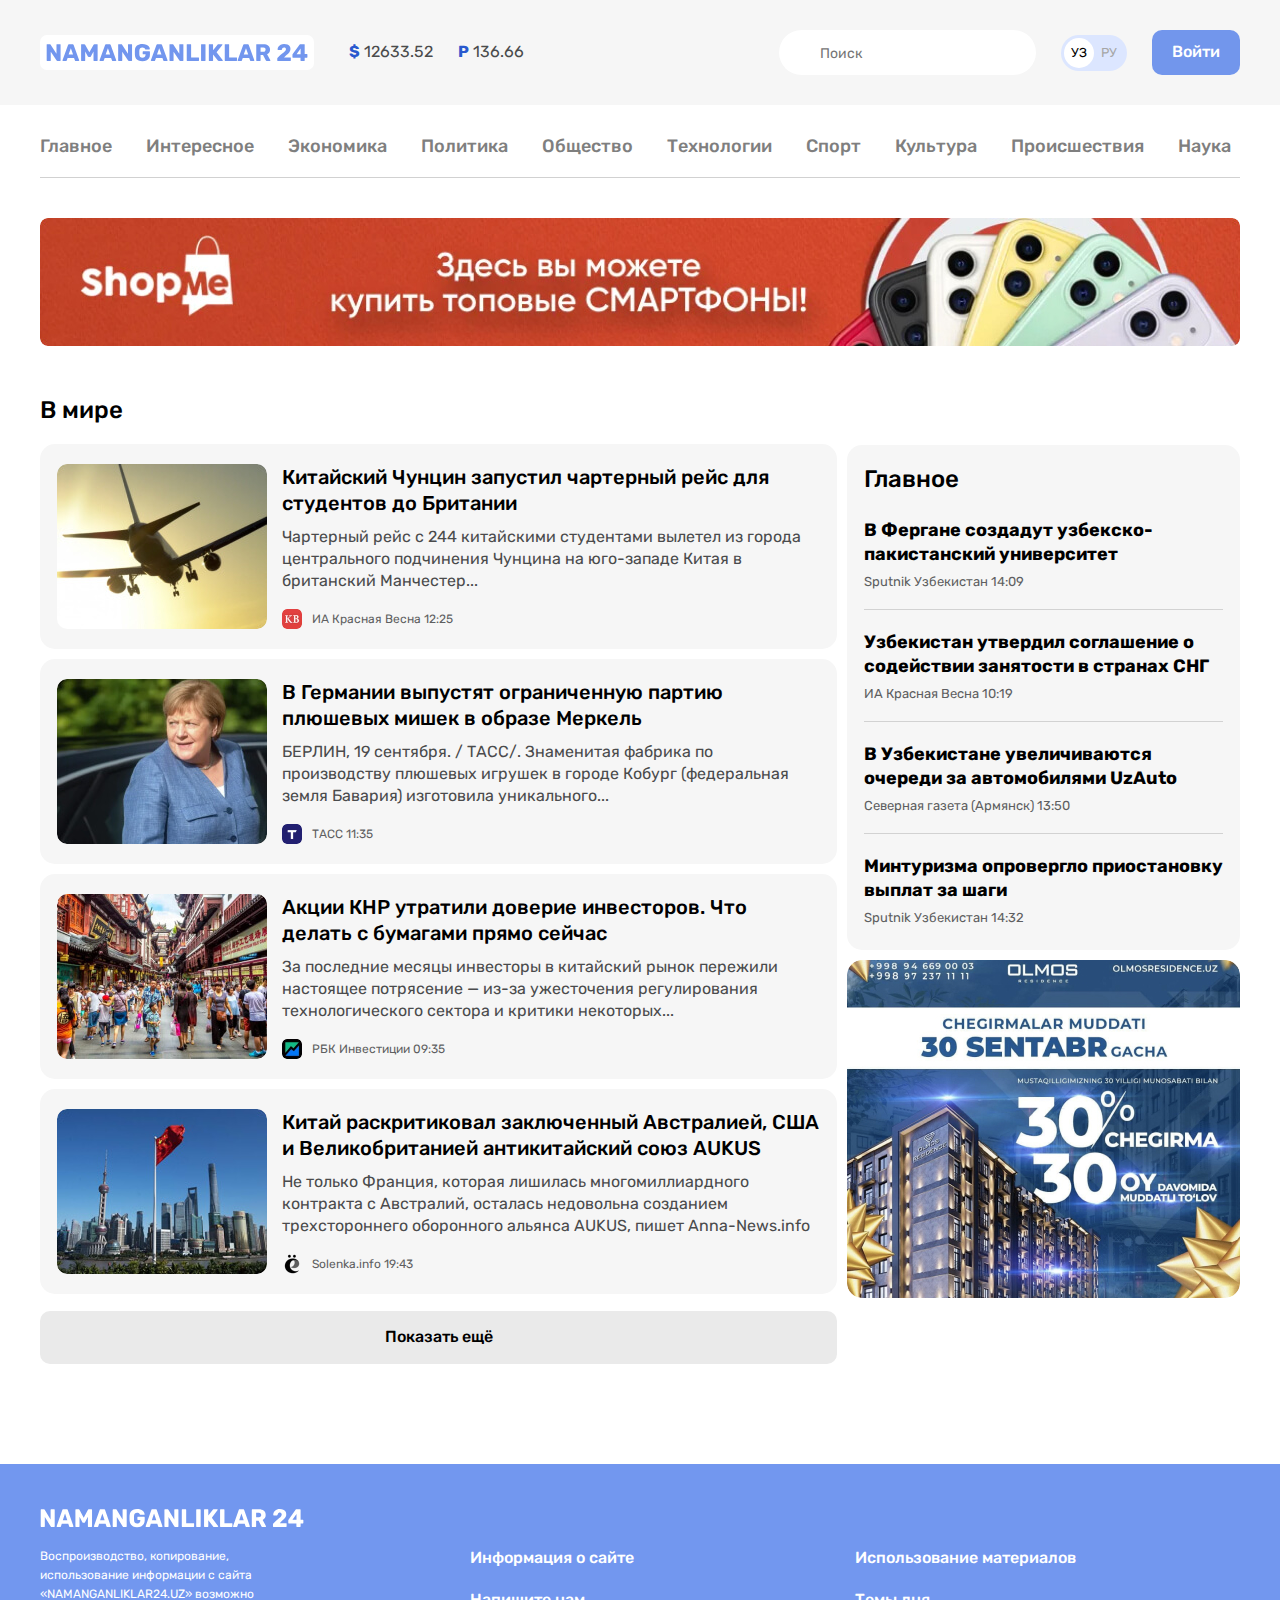
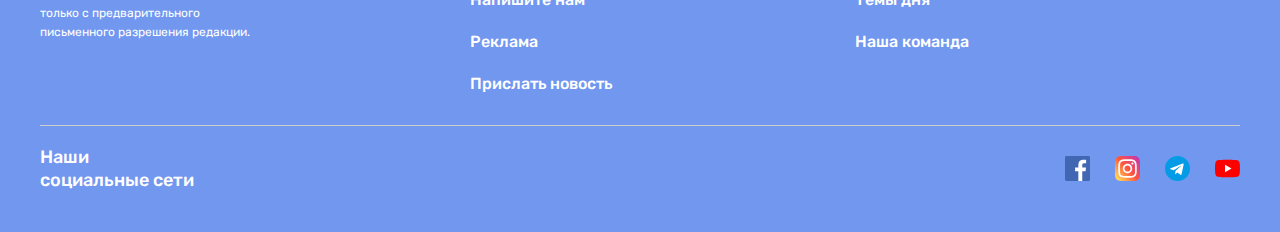
==== news.-list.html @ 0caf5769 "Added news list html file" ====
<!DOCTYPE html>
<html lang="ru">

<head>
    <meta charset="UTF-8">
    <meta name="viewport" content="width=device-width, initial-scale=1.0">
    <title>N24 - Yangiliklar</title>

    <!-- styles -->
    <link rel="stylesheet" href="css/normalize.css">
    <link rel="stylesheet" href="css/styles.css">

    <!-- favicon -->
    <link class="favicon" rel="icon" href="img/logo.png">
</head>

<body>
    <!-- SITE-HEADER -->

    <header class="site-header">
        <!-- site-header-top -->
        <div class="site-header-top">
            <div class="site-header-top-container container">
                <!-- logo -->
                <a class="site-header-logo" href="index.html">
                    <img class="site-header-logo-img" src="img/logo.svg" alt="N24 sayti logotipi">
                </a>

                <!-- currency-rates -->
                <ul class="currency-rates">
                    <li class="currency-rates-item">
                        <b class="currency-rate-type">$</b>
                        <span class="currency-rate-value">12633.52</span>
                    </li>
                    <li class="currency-rates-item">
                        <b class="currency-rate-type">P</b>
                        <span class="currency-rate-value">136.66</span>
                    </li>
                </ul>

                <!-- global-search-form -->

                <form class="global-search-form" action="https://echo.htmlacademy.ru" method="get">
                    <input class="global-search-form-input" aria-label="Поиск" type="search" name="search"
                        placeholder="Поиск" required>
                </form>

                <!-- lang-toggle -->
                <div class="lang-toggle">
                    <a class="lang-toggle-link lang-toggle-link-active" href="index.html">УЗ</a>
                    <a class="lang-toggle-link" href="index.html">РУ</a>
                </div>

                <!-- site-header-auth -->
                <a class="button button-primary" href="#">Войти</a>

            </div>

        </div>

        <div class="container">
            <!-- SITENAV -->
            <nav class="sitenav">
                <ul class="sitenav-list">
                    <li class="sitenav-item"><a class="sitenav-link" href="index.html">Главное</a></li>
                    <li class="sitenav-item"><a class="sitenav-link" href="news.-list.html">Интересное</a></li>
                    <li class="sitenav-item"><a class="sitenav-link" href="news.-list.html">Экономика</a></li>
                    <li class="sitenav-item"><a class="sitenav-link" href="news.-list.html">Политика</a></li>
                    <li class="sitenav-item"><a class="sitenav-link" href="news.-list.html">Общество</a></li>
                    <li class="sitenav-item"><a class="sitenav-link" href="news.-list.html">Технологии</a></li>
                    <li class="sitenav-item"><a class="sitenav-link" href="news.-list.html">Спорт</a></li>
                    <li class="sitenav-item"><a class="sitenav-link" href="news.-list.html">Культура</a></li>
                    <li class="sitenav-item"><a class="sitenav-link" href="news.-list.html">Происшествия</a></li>
                    <li class="sitenav-item"><a class="sitenav-link" href="news.-list.html">Наука</a></li>
                </ul>
            </nav>

            <!-- SITE-HEADER-BANNER -->
            <aside class="site-header-banner">
                <a class="site-header-banner-link" href="https://www.elmakon.uz" target="_blank">
                    <img class="site-header-banner-img" src="img/shopme-banner.jpg" width="1200" height="128"
                        srcset="img/shopme-banner.jpg 1x, img/shopme-banner@2x.jpg 2x" alt="Elmakon shopme banner">
                </a>
            </aside>

        </div>
    </header>

    <!-- MAIN CONTENT -->
    <main class="main-content">
        <div class="container">
            <div class="layout-2-1">
                <div class="layout-2-1-main">
                    <!-- GLOBAL NEWS -->
                    <section class="global-news">
                        <h2 class="global-news-heading">В мире</h2>
                        <!-- News list -->
                        <div class="news-list">
                            <!-- News-list-items -->
                            <div class="news-list-item article-card-horizontal">
                                <img class="article-card-horizontal-img" src="img/global_news/plane.jpg"
                                    srcset="img/global_news/plane.jpg 1x, img/global_news/plane@2x.jpg 2x" alt="Китайский Чунцин запустил
                                    чартерный рейс для студентов до Британии" width="210" height="165">
                                <div class="article-card-horizontal-content">
                                    <h3 class="article-card-horizontal-title">
                                        <a class="article-card-horizontal-link" href="#">Китайский Чунцин запустил
                                            чартерный рейс для студентов до Британии</a>
                                    </h3>
                                    <div class="article-card-horizontal-text">Чартерный рейс с 244 китайскими студентами
                                        вылетел
                                        из города центрального подчинения Чунцина на юго-западе Китая в британский
                                        Манчестер...
                                    </div>
                                    <footer class="article-card-horizontal-footer">
                                        <img class="article-card-horizontal-source-icon"
                                            src="img/global_news/footer/vesna.png"
                                            srcset="img/global_news/footer/vesna.png 1x, img/global_news/footer/vesna@2x.png 2x"
                                            alt="" width="20" height="20">
                                        <div class="article-card-horizontal-source-time">
                                            <span class="article-card-horizontan-source">ИА Красная Весна</span>
                                            <time datetime="2021-09-27T12:25:00">12:25</time>
                                        </div>
                                    </footer>
                                </div>
                            </div>
                            <div class="news-list-item article-card-horizontal">
                                <img class="article-card-horizontal-img" src="img/global_news/merkel.jpg"
                                    srcset="img/global_news/merkel.jpg 1x, img/global_news/merkel@2x.jpg 2x"
                                    alt="В Германии выпустят ограниченную партию плюшевых мишек в образе Меркель"
                                    width="210" height="165">
                                <div class="article-card-horizontal-content">
                                    <h3 class="article-card-horizontal-title">
                                        <a class="article-card-horizontal-link" href="#">В Германии выпустят
                                            ограниченную партию плюшевых мишек в образе Меркель</a>
                                    </h3>
                                    <div class="article-card-horizontal-text">БЕРЛИН, 19 сентября. / ТАСС/. Знаменитая
                                        фабрика
                                        по производству плюшевых игрушек в городе Кобург (федеральная земля Бавария)
                                        изготовила
                                        уникального...
                                    </div>
                                    <footer class="article-card-horizontal-footer">
                                        <img class="article-card-horizontal-source-icon"
                                            src="img/global_news/footer/tarantas.png"
                                            srcset="img/global_news/footer/tarantas.png 1x, img/global_news/footer/tarantas@2x.png 2x"
                                            alt="" width="20" height="20">
                                        <div class="article-card-horizontal-source-time">
                                            <span class="article-card-horizontan-source">ТАСС</span>
                                            <time datetime="2021-09-27T11:35:00">11:35</time>
                                        </div>
                                    </footer>
                                </div>
                            </div>
                            <div class="news-list-item article-card-horizontal">
                                <img class="article-card-horizontal-img" src="img/global_news/china_promo.jpg"
                                    srcset="img/global_news/china_promo.jpg 1x, img/global_news/china_promo@2x.jpg 2x"
                                    alt="Акции КНР утратили доверие
                                    инвесторов.
                                    Что делать с бумагами прямо сейчас" width="210" height="165">
                                <div class="article-card-horizontal-content">
                                    <h3 class="article-card-horizontal-title">
                                        <a class="article-card-horizontal-link" href="#">Акции КНР утратили доверие
                                            инвесторов.
                                            Что делать с бумагами прямо сейчас</a>
                                    </h3>
                                    <div class="article-card-horizontal-text">За последние месяцы инвесторы в китайский
                                        рынок
                                        пережили настоящее потрясение — из-за ужесточения регулирования технологического
                                        сектора
                                        и критики некоторых...
                                    </div>
                                    <footer class="article-card-horizontal-footer">
                                        <img class="article-card-horizontal-source-icon"
                                            src="img/global_news/footer/rbk.png"
                                            srcset="img/global_news/footer/rbk.png 1x, img/global_news/footer/rbk@2x.png 2x"
                                            alt="" width="20" height="20">
                                        <div class="article-card-horizontal-source-time">
                                            <span class="article-card-horizontan-source">РБК Инвестиции</span>
                                            <time datetime="2021-09-27T09:35:00">09:35</time>
                                        </div>
                                    </footer>
                                </div>
                            </div>
                            <div class="news-list-item article-card-horizontal">
                                <img class="article-card-horizontal-img" src="img/global_news/chinese-flag.jpg"
                                    srcset="img/global_news/chinese-flag.jpg 1x, img/global_news/chinese-flag@2x.jpg 2x"
                                    alt="Китай раскритиковал заключенный
                                Австралией, США и Великобританией антикитайский союз AUKUS" width="210" height="165">
                                <div class="article-card-horizontal-content">
                                    <h3 class="article-card-horizontal-title">
                                        <a class="article-card-horizontal-link" href="#">Китай раскритиковал заключенный
                                            Австралией, США и Великобританией антикитайский союз AUKUS</a>
                                    </h3>
                                    <div class="article-card-horizontal-text">Не только Франция, которая лишилась
                                        многомиллиардного контракта с Австралий, осталась недовольна созданием
                                        трехстороннего
                                        оборонного альянса AUKUS, пишет Anna-News.info
                                    </div>
                                    <footer class="article-card-horizontal-footer">
                                        <img class="article-card-horizontal-source-icon"
                                            src="img/global_news/footer/solenka.png"
                                            srcset="img/global_news/footer/solenka.png 1x, img/global_news/footer/solenka@2x.png 2x"
                                            alt="" width="20" height="20">
                                        <div class="article-card-horizontal-source-time">
                                            <span class="article-card-horizontan-source">Solenka.info</span>
                                            <time datetime="2021-09-27T19:43:00">19:43</time>
                                        </div>
                                    </footer>
                                </div>
                            </div>
                        </div>
                        <button class="news-list-more-button button button-block" type="button">Показать ещё</button>
                    </section>
                </div>

                <div class="layout-2-1-sidebar">
                    <!-- Sidebar-news-card -->
                    <section class="layout-2-1-sidebar-item sidebar-news-card">
                        <h2 class="sidebar-news-card-heading">Главное</h2>
                        <ul class="sidebar-news-card-list">
                            <li class="sidebar-news-card-item">
                                <h3 class="sidebar-news-card-title">
                                    <a href="#" class="sidebar-news-card-link">В Фергане создадут
                                        узбекско-пакистанский
                                        университет</a>
                                </h3>
                                <div class="sidebar-news-card-source-time">
                                    <span class="sidebar-news-card-source">Sputnik Узбекистан</span>
                                    <time datetime="2021-09-27T19:43:00">14:09</time>
                                </div>
                            </li>
                            <li class="sidebar-news-card-item">
                                <h3 class="sidebar-news-card-title">
                                    <a href="#" class="sidebar-news-card-link">Узбекистан утвердил соглашение о
                                        содействии
                                        занятости в странах СНГ</a>
                                </h3>
                                <div class="sidebar-news-card-source-time">
                                    <span class="sidebar-news-card-source">ИА Красная Весна</span>
                                    <time datetime="2021-09-27T19:43:00">10:19</time>
                                </div>
                            </li>
                            <li class="sidebar-news-card-item">
                                <h3 class="sidebar-news-card-title">
                                    <a href="#" class="sidebar-news-card-link">В Узбекистане увеличиваются очереди
                                        за
                                        автомобилями UzAuto</a>
                                </h3>
                                <div class="sidebar-news-card-source-time">
                                    <span class="sidebar-news-card-source">Северная газета (Армянск)</span>
                                    <time datetime="2021-09-27T19:43:00">13:50</time>
                                </div>
                            </li>
                            <li class="sidebar-news-card-item">
                                <h3 class="sidebar-news-card-title">
                                    <a href="#" class="sidebar-news-card-link">Минтуризма опровергло приостановку
                                        выплат за
                                        шаги</a>
                                </h3>
                                <div class="sidebar-news-card-source-time">
                                    <span class="sidebar-news-card-source">Sputnik Узбекистан</span>
                                    <time datetime="2021-09-27T19:43:00">14:32</time>
                                </div>
                            </li>
                        </ul>
                    </section>
                    <!-- Sidebar-ad -->
                    <aside class="layout-2-1-sidebar-item sidebar-ad">
                        <a href="https://www.nestone.uz" class="sidebar-ad-link" target="_blank">
                            <img class="sidebar-add-img" src="img/aside/olmos.jpg"
                                srcset="img/aside/olmos.jpg 1x, img/aside/olmos@2x.jpg 2x" alt="Olmos yangi uylar"
                                width="393" height="338">
                        </a>
                    </aside>
                </div>
            </div>

        </div>
    </main>

    <!-- SITE-FOOTER -->
    <footer class="site-footer">
        <div class="container">
            <div class="site-footer-logo-wrapper">
                <a href="index.html" class="site-footer-logo">
                    <img class="site-footer-logo-img" src="img/logo-white.svg" alt="N24 sayti logosi" width="264"
                        height="28">
                </a>
            </div>
            <div class="site-footer-about-links">
                <div class="site-footer-about">
                    Воспроизводство, копирование, использование информации с сайта «NAMANGANLIKLAR24.UZ» возможно только
                    с предварительного письменного разрешения редакции.
                </div>
                <div class="site-footer-links-wrapper">
                    <ul class="site-footer-links">
                        <li class="site-footer-links-item"><a href="#" class="site-footer-link">Информация о сайте</a>
                        </li>
                        <li class="site-footer-links-item"><a class="site-footer-link" href="#">Напишите нам</a></li>
                        <li class="site-footer-links-item"><a class="site-footer-link" href="#">Реклама</a></li>
                        <li class="site-footer-links-item"><a class="site-footer-link" href="#">Прислать новость</a>
                        </li>
                    </ul>

                    <ul class="site-footer-links">
                        <li class="site-footer-links-item"><a href="#" class="site-footer-link">Использование
                                материалов</a>
                        </li>
                        <li class="site-footer-links-item"><a class="site-footer-link" href="#">Темы дня</a></li>
                        <li class="site-footer-links-item"><a class="site-footer-link" href="#">Наша команда
                            </a></li>
                    </ul>
                </div>
            </div>
            <!-- divider -->
            <hr class="site-footer-divider">
            <div class="site-footer-socials">
                <h2 class="site-footer-heading">Наши социальные сети</h2>
                <ul class="site-footer-socials-list">
                    <li class="site-footer-socials-list-item"><a href="#" class="site-footer-socials-link"
                            target="_blank">
                            <img class="site-footer-socials-img" src="img/site-footer/icon-facebook.svg" width="25"
                                height="25" alt="Facebook sahifasi">
                        </a></li>
                    <li class="site-footer-socials-list-item"><a href="#" class="site-footer-socials-link"
                            target="_blank">
                            <img class="site-footer-socials-img" src="img/site-footer/icon-instagram.svg" width="25"
                                height="25" alt="Instagram sahifasi">
                        </a></li>
                    <li class="site-footer-socials-list-item"><a href="#" class="site-footer-socials-link"
                            target="_blank">
                            <img class="site-footer-socials-img" src="img/site-footer/icon-telegram.svg" width="25"
                                height="25" alt="Telegram sahifasi">
                        </a></li>
                    <li class="site-footer-socials-list-item"><a href="#" class="site-footer-socials-link"
                            target="_blank">
                            <img class="site-footer-socials-img" src="img/site-footer/icon-youtube.svg" width="25"
                                height="25" alt="Youtube sahifasi">
                        </a></li>
                </ul>
            </div>
        </div>
    </footer>
</body>

</html>
---- css/styles.css ----
/* FONTS */

@font-face {
    font-family: 'Rubik';
    src: url('../fonts/Rubik-Regular.woff2') format('woff2'),
        url('../fonts/Rubik-Regular.woff') format('woff'),
        url('../fonts/Rubik-Regular.ttf') format('truetype');
    font-weight: normal;
    font-style: normal;
    font-display: swap;
}

@font-face {
    font-family: 'Rubik';
    src: url('../fonts/Rubik-Bold.woff2') format('woff2'),
        url('../fonts/Rubik-Bold.woff') format('woff'),
        url('../fonts/Rubik-Bold.ttf') format('truetype');
    font-weight: bold;
    font-style: normal;
    font-display: swap;
}

@font-face {
    font-family: 'Rubik';
    src: url('../fonts/Rubik-Medium.woff2') format('woff2'),
        url('../fonts/Rubik-Medium.woff') format('woff'),
        url('../fonts/Rubik-Medium.ttf') format('truetype');
    font-weight: 500;
    font-style: normal;
    font-display: swap;
}



/* GLOBAL */

* {
    box-sizing: border-box;
}

html {
    height: 100%;
    scroll-behavior: smooth;
}

body {
    display: flex;
    flex-direction: column;
    height: 100%;
    padding: 0;
    margin: 0;
    background-color: #fff;
    font-family: Rubik, Arial, Helvetica, sans-serif;
    font-size: 16px;
    line-height: 22px;
    color: #4A4B4C;
}

img {
    max-width: 100%;
    height: auto;
}

/* BUTTON */

.button {
    display: inline-block;
    padding: 13px 20px;
    border-radius: 10px;
    border: none;
    font-size: 16px;
    font-weight: 500;
    text-decoration: none;
    text-align: center;
    cursor: pointer;
    line-height: 18.96px;
}

.button:hover {
    opacity: 0.8;
}

.button:active {
    opacity: 0.6;
}

.button-primary {
    color: #fff;
    background-color: #7296ec;
}

.button-orange {
    background-color: #f78b3b;
    color: #fff;
}

.button-block {
    width: 100%;
    display: block;
}

/* .favicon {
    border-radius: 50%;
} */

/* OUTLINE */

*:focus {
    outline: 2px dashed #2959ce;
    outline-offset: 3px;
}

/* CONTAINER */

.container {
    width: 100%;
    max-width: 1240px;
    padding-left: 20px;
    padding-right: 20px;
    margin-left: auto;
    margin-right: auto;
}


/* SITE-HEADER */

/* site-header-top  */
.site-header-top {
    background-color: #f6f6f6;
    padding: 30px 0;
    margin-bottom: 10px;

}

.site-header-top-container {
    display: flex;
    align-items: center;
}

/* site-header-logo */

.site-header-logo {
    background-color: #fff;
    display: flex;
    padding: 8px 6px;
    border-radius: 7px;
    margin-right: 35px;
}

.site-header-logo:hover {
    opacity: 0.8;
}

.site-header-logo:active {
    opacity: 0.6;
}

/* currency-rates */
.currency-rates {
    display: flex;
    align-items: center;
    list-style: none;
    margin: 0;
    padding: 0;
    margin-right: auto;
    line-height: 18.96px;
}

.currency-rates-item:not(:last-child) {
    margin-right: 25px;
}

.currency-rate-type {
    color: #2959ce;
}

/* global-search-form */

.global-search-form {
    margin-right: 25px;
}

.global-search-form-input {
    border-radius: 60px;
    outline: 0;
    border: none;
    font-size: 14px;
    line-height: normal;
    padding: 15px 20px 13px 41px;
}

/* lang-toggle */

.lang-toggle {
    display: flex;
    align-items: center;
    margin-right: 25px;
    padding: 3px;
    border-radius: 39px;
    background-color: #dce6ff;
}

.lang-toggle-link {
    width: 30px;
    height: 30px;
    border-radius: 50%;
    font-size: 13px;
    color: #a6a6a6;
    line-height: 30px;
    text-decoration: none;
    text-align: center;
}

.lang-toggle-link-active {
    background-color: #fff;
    color: #000;
}


/* SITENAV */

.sitenav {
    border-bottom: 1px solid #d1d1d1;
    padding: 16px 0;
    font-size: 18px;
    line-height: normal;
    font-weight: 500;
    margin-bottom: 40px;
}

.sitenav-list {
    list-style: none;
    padding: 0;
    margin: 0;
    display: flex;
    flex-wrap: wrap;
    align-items: center;
}

.sitenav-item {
    margin-top: 4px;
    margin-bottom: 4px;
}

.sitenav-item:not(:last-child) {
    margin-right: 34px;
}

.sitenav-link {
    text-decoration: none;
    display: inline-block;
    color: #7f7f7f;
}

.sitenav-link:hover {
    opacity: 0.8;
}

.sitenav-link:active {
    opacity: 0.6;
}


/* site-header-banner */

.site-header-banner {}

.site-header-banner-link {
    display: flex;
}

.site-header-banner-img {
    border-radius: 8px;
}


/* MAIN CONTENT */

.main-content {
    flex-grow: 1;
    padding-top: 50px;
    padding-bottom: 100px;
}


/* NEWS GRID */


.news-grid {
    display: flex;
    flex-wrap: wrap;
    margin-left: -10px;
    margin-bottom: -10px;
}

.news-grid-item {
    width: 393px;
    margin-left: 10px;
    margin-bottom: 10px;
}

.article-card {
    display: flex;
    flex-direction: column;
    background-color: #f6f6f6;
    border-radius: 15px;
    padding: 20px 17px 15px;
}

.article-card-title {
    margin-top: 0;
    margin-bottom: 10px;
    font-size: 20px;
    line-height: 26px;
    font-weight: 500;
}

.article-card-link {
    display: inline-block;
    color: #000;
    text-decoration: none;
}

.article-card-link:hover {
    color: #7296ec;
}


.article-card-link:active {
    opacity: 0.8;
}

.article-card-text {
    margin-top: 0;
    margin-bottom: 15px;
}

.article-card-img {
    display: block;
    width: 360px;
    height: 165px;
    object-fit: cover;
    border-radius: 10px;
    margin-top: auto;
    margin-bottom: 15px;
}

.article-card-footer {
    display: flex;
    align-items: center;
}

.article-card-source-icon {
    width: 20px;
    height: 20px;
    border-radius: 5px;
    margin-right: 10px;
}

.article-card-source-time {
    color: #5e5f61;
    font-size: 12px;
    line-height: normal;
}


/* NOTIFICATION CTA */

.notification-cta {
    margin: 60px 75px;
    padding: 25px 70px 25px 25px;
    background-color: pink;
    border-radius: 10px;
    display: flex;
    align-items: center;
    justify-content: space-between;
}

.notification-cta-text {
    font-size: 20px;
    line-height: 26px;
    font-weight: 500;
    color: #000;
}


/* LAYOUT */

.layout-2-1 {
    display: flex;
    align-items: flex-start;
}

.layout-2-1-main {
    width: 797px;
    margin-right: 10px;
}

.layout-2-1-sidebar {
    width: 393px;
    margin-top: 49px;
}

.layout-2-1-sidebar-item {
    margin-bottom: 10px;
}

/* GLOBAL NEWS */

.global-news-heading {
    font-size: 24px;
    line-height: normal;
    color: #000;
    font-weight: 500;
    margin-top: 0;
    margin-bottom: 20px;
}

.news-list {
    display: flex;
    flex-direction: column;
    margin-bottom: 17px;
}

.news-list-item:not(:last-child) {
    margin-bottom: 10px;
}

/* Article Card Horizontal */

.article-card-horizontal {
    border-radius: 15px;
    background-color: #f6f6f6;
    display: flex;
    align-items: flex-start;
    padding: 20px 17px;
}

.article-card-horizontal-img {
    display: inline-block;
    border-radius: 10px;
    width: 210px;
    height: 165px;
    margin-right: 15px;
    object-fit: cover;
}

.article-card-horizontal-content {
    flex-grow: 1;
}

.article-card-horizontal-title {
    margin-top: 0;
    margin-bottom: 10px;
    font-size: 20px;
    line-height: 26px;
    font-weight: 500;
}

.article-card-horizontal-link {
    display: inline-block;
    color: #000;
    text-decoration: none;
}

.article-card-horizontal-link:hover {
    color: #7296ec;
}


.article-card-horizontal-link:active {
    opacity: 0.8;
}

.article-card-horizontal-text {
    margin-top: 0;
    font-size: 16px;
    line-height: 22px;
    margin-bottom: 17px;
}

.article-card-horizontal-footer {
    display: flex;
    align-items: center;
}

.article-card-horizontal-source-icon {
    border-radius: 5px;
    width: 20px;
    height: 20px;
    object-fit: cover;
    margin-right: 10px;
}

.article-card-horizontal-source-time {
    font-size: 12px;
    line-height: normal;
    color: #5e5f61;
}


.news-list-more-button {
    padding: 17px;
    background-color: #eaeaea;
}


/* Sidebar news Card */
.sidebar-news-card {
    background-color: #f6f6f6;
    color: #000;
    padding: 20px 17px 25px;
    border-radius: 15px;
}

.sidebar-news-card-heading {
    font-size: 24px;
    line-height: normal;
    font-weight: 500;
    margin-top: 0;
    margin-bottom: 25px;
}

.sidebar-news-card-list {
    list-style: none;
    padding: 0;
    margin: 0;
}

.sidebar-news-card-item {
    padding: 20px 0;
}

.sidebar-news-card-item:first-child {
    padding-top: 0;
}

.sidebar-news-card-item:last-child {
    padding-bottom: 0;
}

.sidebar-news-card-item:not(:last-child) {
    border-bottom: 1px solid #d2d2d2;
}

.sidebar-news-card-title {
    font-size: 18px;
    line-height: 24px;
    margin-top: 0;
    margin-bottom: 8px;
}

.sidebar-news-card-link {
    display: inline-block;
    color: #000;
    text-decoration: none;
}


.sidebar-news-card-link:hover {
    color: #7296ec;
}


.sidebar-news-card-link:active {
    opacity: 0.8;
}

.sidebar-news-card-source-time {
    font-size: 13px;
    line-height: normal;
    color: #5e5f61;
    margin-top: 0;
    /* margin-bottom: 8px; */
}

/* SIDEBAR-ADD */
.sidebar-add-link {
    display: flex;
}

.sidebar-add-img {
    width: 393px;
    height: 338px;
    object-fit: cover;
    border-radius: 15px;
}



/* SITE FOOTER */

.site-footer {
    padding: 40px 0;
    background-color: #7297EF;
    color: white;

}

.container {}

.site-footer-logo-wrapper {
    display: flex;
    margin-bottom: 15px;
}

.site-footer-logo {
    display: flex;
}

.site-footer-logo:hover {
    opacity: 0.8;
}

.site-footer-logo:active {
    opacity: 0.6;
}

.site-footer-logo-img {
    width: 264px;
    height: 28px;
    object-fit: contain;
}

.site-footer *:focus {
    outline: 2px dashed #fff;

}

.site-footer-about-links {
    display: flex;
}

.site-footer-about {
    width: 230px;
    margin-right: 200px;
    font-size: 12px;
    line-height: 19px;
}

.site-footer-links-wrapper {
    display: flex;
    flex-grow: 1;
}

.site-footer-links {
    width: 50%;
    list-style: none;
    margin: 0;
    padding: 0;
    padding-right: 24px;
    font-weight: 500;
}

.site-footer-links-item:not(:last-child) {
    margin-bottom: 20px;
}

.site-footer-link {
    display: inline-block;
    color: #fff;
    text-decoration: none;
}

.site-footer-link:hover {
    text-decoration: underline;
}

.site-footer-divider {
    border: 0;
    height: 1px;
    background-color: #cecece;
    margin-top: 30px;
    margin-bottom: 20px;
}

.site-footer-socials {
    display: flex;
    align-items: center;
    justify-content: space-between;
}

.site-footer-heading {
    width: 160px;
    margin: 0;
    font-size: 18px;
    line-height: 23px;
    font-weight: 500;
}

.site-footer-socials-list {
    display: flex;
    list-style: none;
    margin: 0;
    padding: 0;
}

.site-footer-socials-list-item:not(:last-child) {
    margin-right: 25px;
}

.site-footer-socials-link {
    display: flex;
}

.site-footer-socials-link:hover {
    opacity: 0.8;
}

.site-footer-socials-link:active {
    opacity: 0.6;
}

.site-footer-socials-img {
    flex-shrink: 0;
    object-fit: contain;
    width: 25px;
    height: 25px;
}
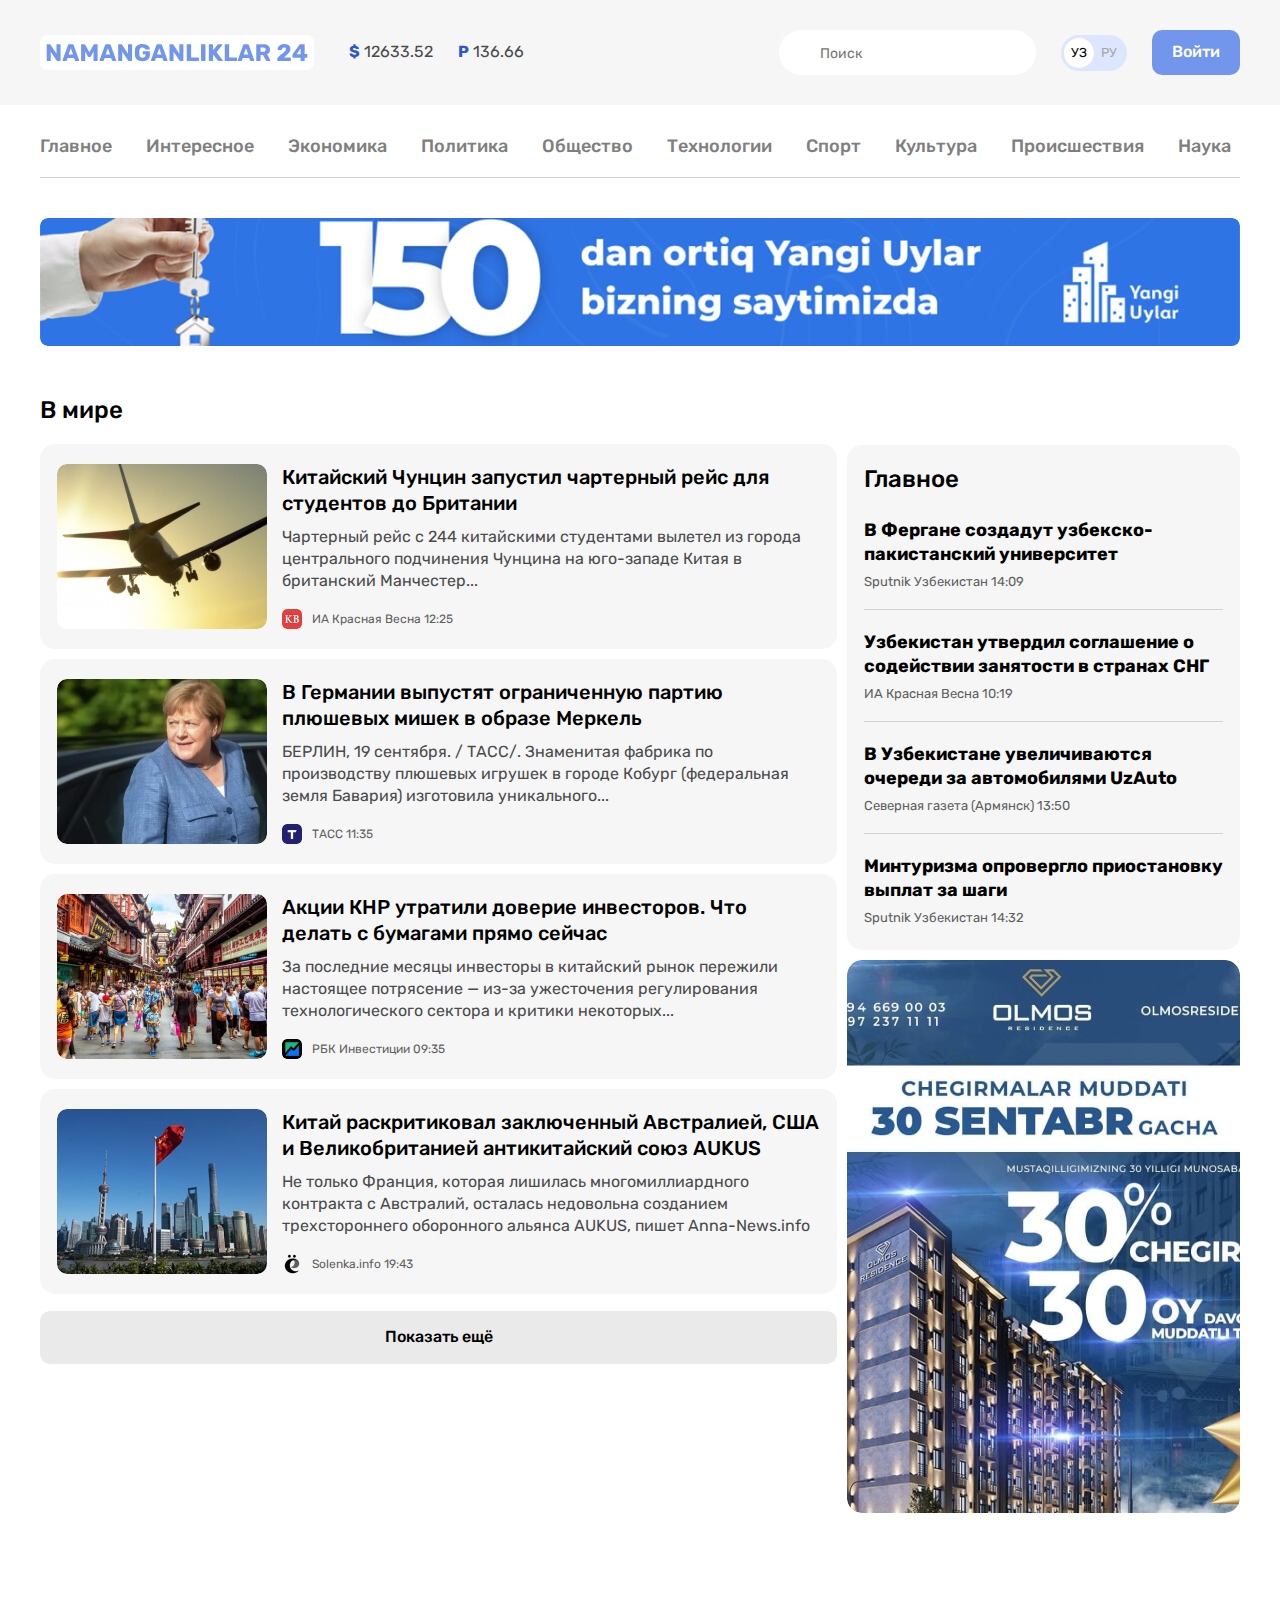
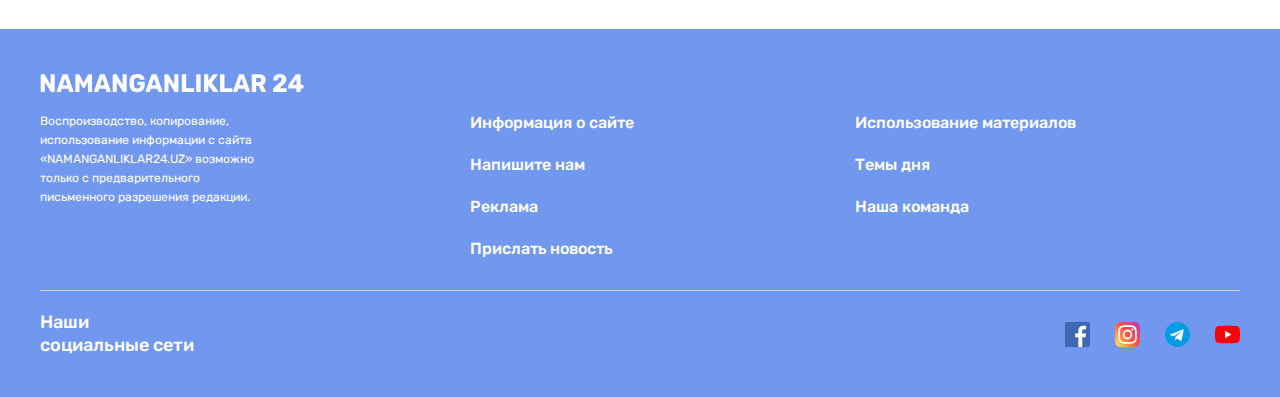
==== commit 5de10bbf: "News-list.html files added" ====
--- a/news.-list.html
+++ b/news.-list.html
@@ -77,9 +77,9 @@
 
             <!-- SITE-HEADER-BANNER -->
             <aside class="site-header-banner">
-                <a class="site-header-banner-link" href="https://www.elmakon.uz" target="_blank">
-                    <img class="site-header-banner-img" src="img/shopme-banner.jpg" width="1200" height="128"
-                        srcset="img/shopme-banner.jpg 1x, img/shopme-banner@2x.jpg 2x" alt="Elmakon shopme banner">
+                <a class="site-header-banner-link" href="https://www.nestone.uz" target="_blank">
+                    <img class="site-header-banner-img" src="img/news-list/news-list-banner.jpg" width="1200" height="128"
+                        srcset="img/news-list/news-list-banner.jpg 1x, img/news-list/news-list-banner@2x.jpg 2x" alt="Yangi uylar banner">
                 </a>
             </aside>
 
@@ -267,9 +267,9 @@
                     <!-- Sidebar-ad -->
                     <aside class="layout-2-1-sidebar-item sidebar-ad">
                         <a href="https://www.nestone.uz" class="sidebar-ad-link" target="_blank">
-                            <img class="sidebar-add-img" src="img/aside/olmos.jpg"
-                                srcset="img/aside/olmos.jpg 1x, img/aside/olmos@2x.jpg 2x" alt="Olmos yangi uylar"
-                                width="393" height="338">
+                            <img class="sidebar-add-img sidebar-add-img-big" src="img/news-list/sidebar-img/olmos.jpg"
+                                srcset="img/news-list/sidebar-img/olmos.jpg 1x, img/news-list/sidebar-img/olmos@2x.jpg 2x" alt="Olmos yangi uylar"
+                                width="393" height="553">
                         </a>
                     </aside>
                 </div>
--- a/css/styles.css
+++ b/css/styles.css
@@ -716,4 +716,13 @@
     object-fit: contain;
     width: 25px;
     height: 25px;
+}
+
+
+
+/* NEWS LIST STYLES */
+
+.sidebar-add-img-big {
+    width: 393px;
+    height: 553px;
 }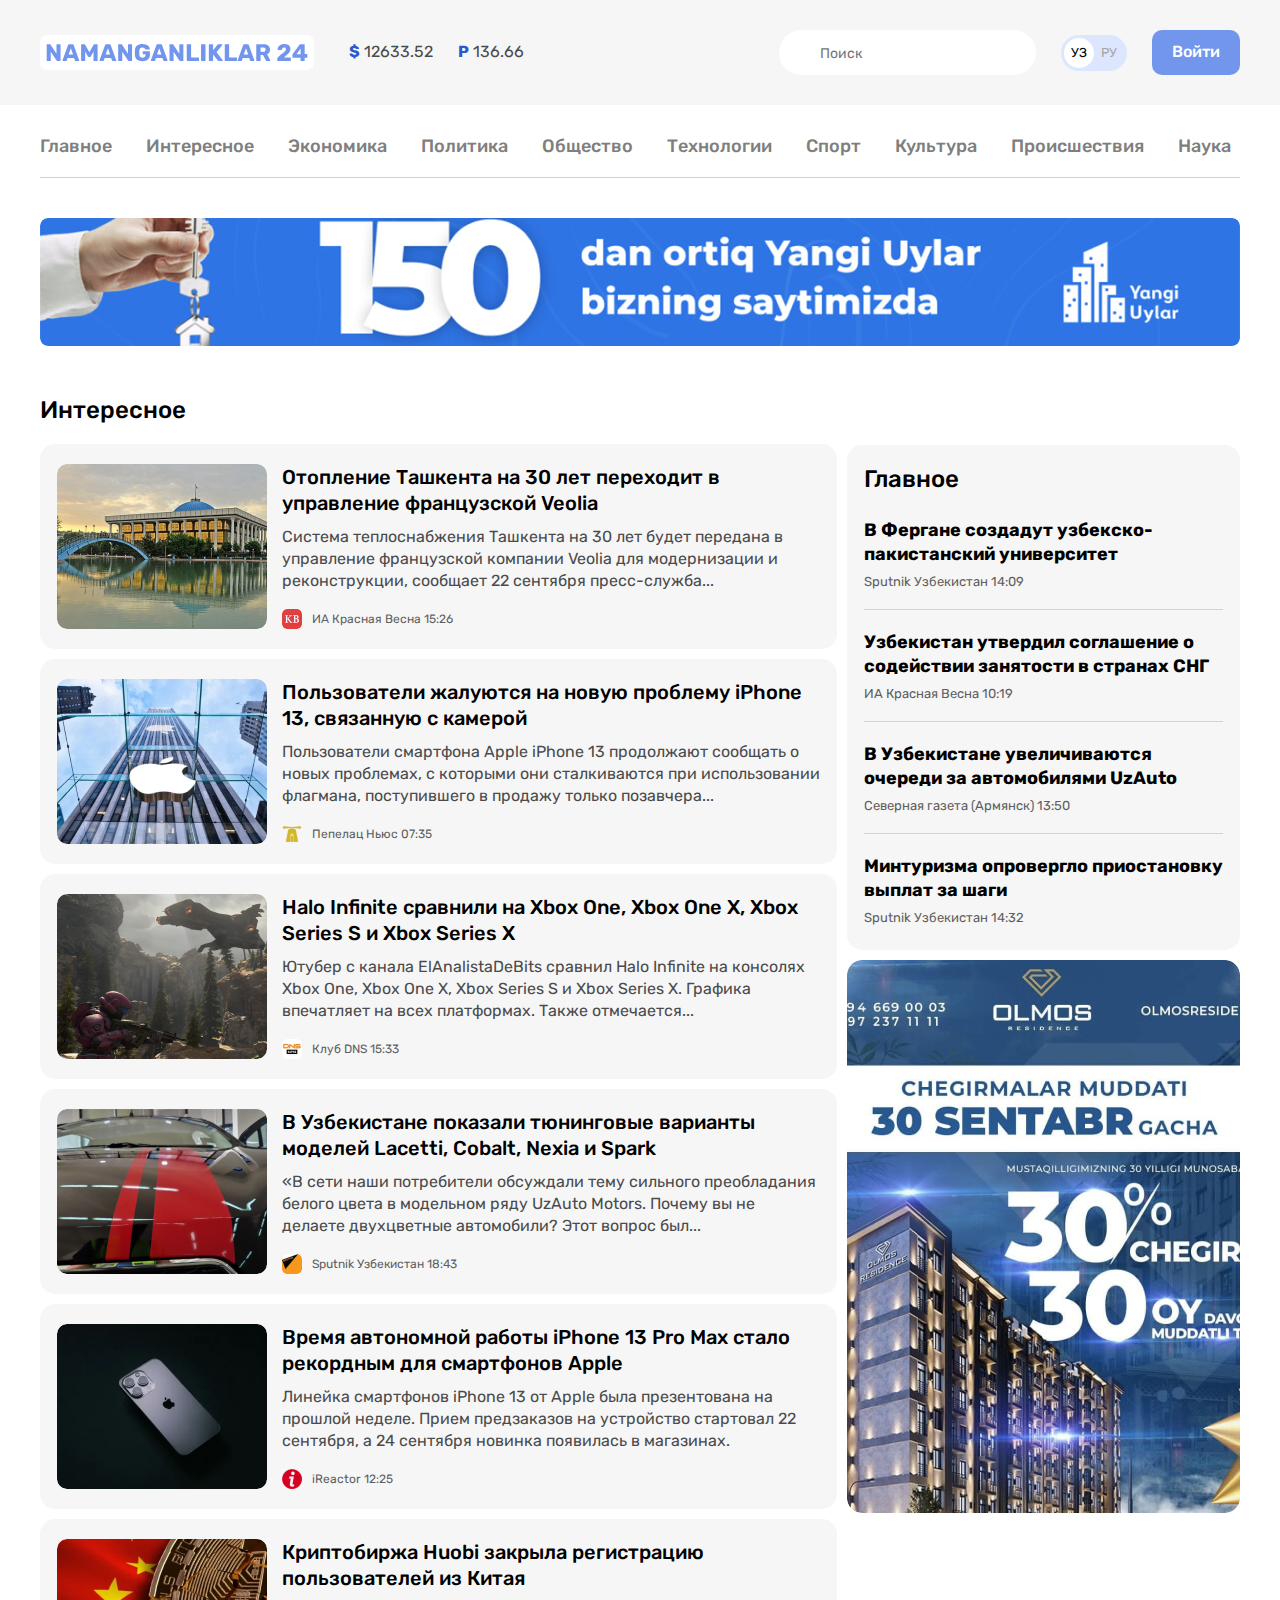
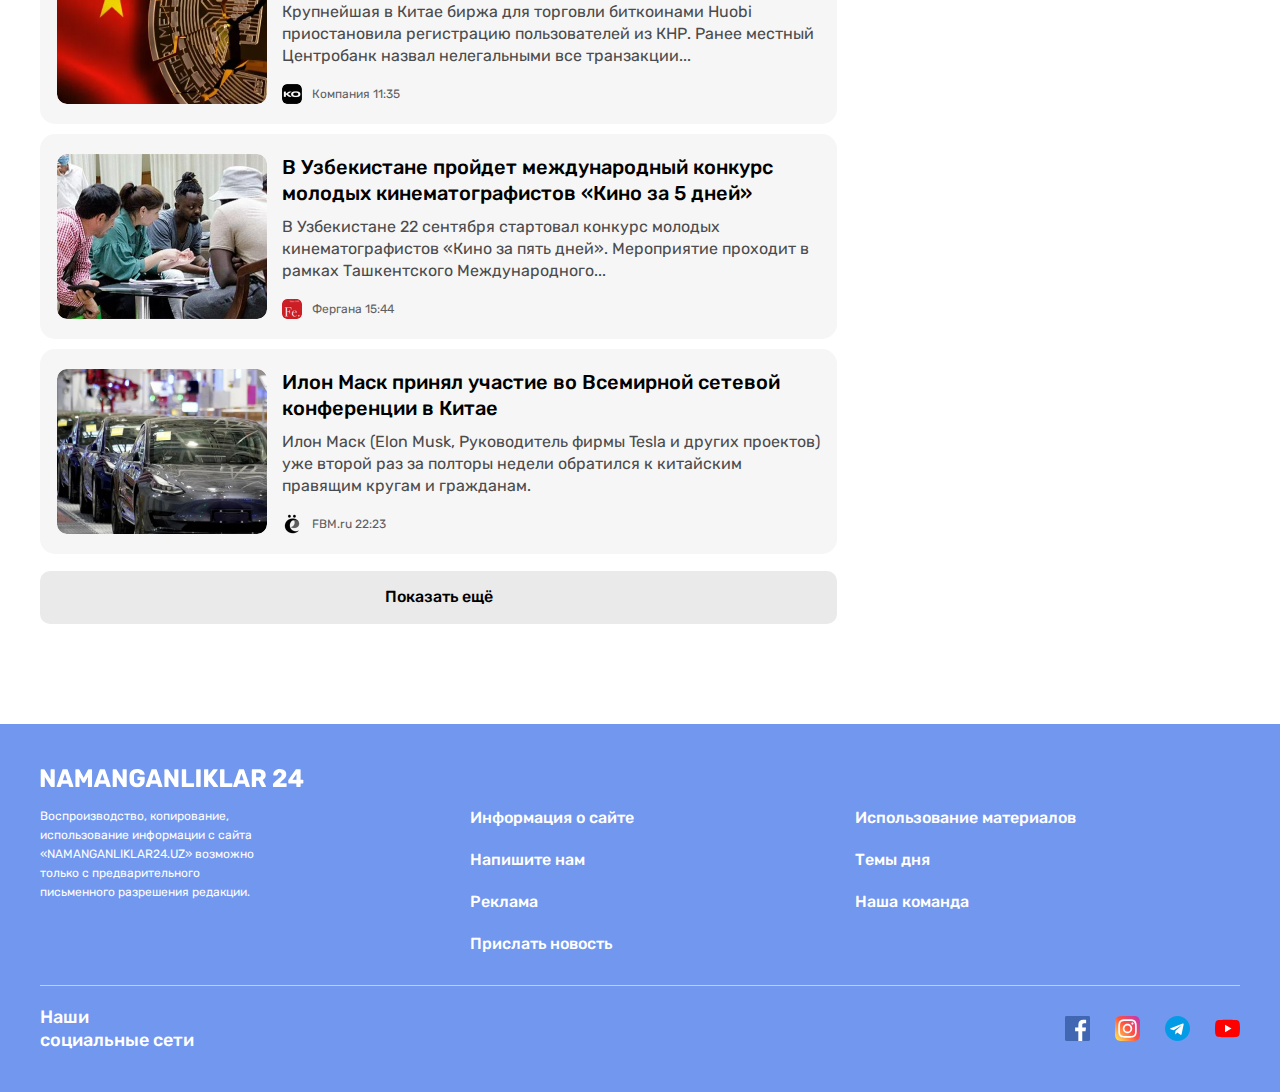
==== commit 28dc0fb4: "Finished news-list.html file" ====
--- a/news.-list.html
+++ b/news.-list.html
@@ -78,8 +78,10 @@
             <!-- SITE-HEADER-BANNER -->
             <aside class="site-header-banner">
                 <a class="site-header-banner-link" href="https://www.nestone.uz" target="_blank">
-                    <img class="site-header-banner-img" src="img/news-list/news-list-banner.jpg" width="1200" height="128"
-                        srcset="img/news-list/news-list-banner.jpg 1x, img/news-list/news-list-banner@2x.jpg 2x" alt="Yangi uylar banner">
+                    <img class="site-header-banner-img" src="img/news-list/news-list-banner.jpg" width="1200"
+                        height="128"
+                        srcset="img/news-list/news-list-banner.jpg 1x, img/news-list/news-list-banner@2x.jpg 2x"
+                        alt="Yangi uylar banner">
                 </a>
             </aside>
 
@@ -93,23 +95,24 @@
                 <div class="layout-2-1-main">
                     <!-- GLOBAL NEWS -->
                     <section class="global-news">
-                        <h2 class="global-news-heading">В мире</h2>
+                        <h2 class="global-news-heading">Интересное</h2>
                         <!-- News list -->
                         <div class="news-list">
+
                             <!-- News-list-items -->
                             <div class="news-list-item article-card-horizontal">
-                                <img class="article-card-horizontal-img" src="img/global_news/plane.jpg"
-                                    srcset="img/global_news/plane.jpg 1x, img/global_news/plane@2x.jpg 2x" alt="Китайский Чунцин запустил
-                                    чартерный рейс для студентов до Британии" width="210" height="165">
-                                <div class="article-card-horizontal-content">
-                                    <h3 class="article-card-horizontal-title">
-                                        <a class="article-card-horizontal-link" href="#">Китайский Чунцин запустил
-                                            чартерный рейс для студентов до Британии</a>
-                                    </h3>
-                                    <div class="article-card-horizontal-text">Чартерный рейс с 244 китайскими студентами
-                                        вылетел
-                                        из города центрального подчинения Чунцина на юго-западе Китая в британский
-                                        Манчестер...
+                                <img class="article-card-horizontal-img" src="img/news-list/list/oliy-majlis.jpg"
+                                    srcset="img/news-list/list/oliy-majlis.jpg 1x, img/news-list/list/oliy-majlis@2x.jpg 2x"
+                                    alt="Отопление Ташкента на 30 лет переходит в управление французской Veolia"
+                                    width="210" height="165">
+                                <div class="article-card-horizontal-content">
+                                    <h3 class="article-card-horizontal-title">
+                                        <a class="article-card-horizontal-link" href="#">Отопление Ташкента на 30 лет
+                                            переходит в управление французской Veolia</a>
+                                    </h3>
+                                    <div class="article-card-horizontal-text">Система теплоснабжения Ташкента на 30 лет
+                                        будет передана в управление французской компании Veolia для модернизации и
+                                        реконструкции, сообщает 22 сентября пресс-служба...
                                     </div>
                                     <footer class="article-card-horizontal-footer">
                                         <img class="article-card-horizontal-source-icon"
@@ -118,96 +121,187 @@
                                             alt="" width="20" height="20">
                                         <div class="article-card-horizontal-source-time">
                                             <span class="article-card-horizontan-source">ИА Красная Весна</span>
-                                            <time datetime="2021-09-27T12:25:00">12:25</time>
-                                        </div>
-                                    </footer>
-                                </div>
-                            </div>
-                            <div class="news-list-item article-card-horizontal">
-                                <img class="article-card-horizontal-img" src="img/global_news/merkel.jpg"
-                                    srcset="img/global_news/merkel.jpg 1x, img/global_news/merkel@2x.jpg 2x"
-                                    alt="В Германии выпустят ограниченную партию плюшевых мишек в образе Меркель"
-                                    width="210" height="165">
-                                <div class="article-card-horizontal-content">
-                                    <h3 class="article-card-horizontal-title">
-                                        <a class="article-card-horizontal-link" href="#">В Германии выпустят
-                                            ограниченную партию плюшевых мишек в образе Меркель</a>
-                                    </h3>
-                                    <div class="article-card-horizontal-text">БЕРЛИН, 19 сентября. / ТАСС/. Знаменитая
-                                        фабрика
-                                        по производству плюшевых игрушек в городе Кобург (федеральная земля Бавария)
-                                        изготовила
-                                        уникального...
-                                    </div>
-                                    <footer class="article-card-horizontal-footer">
-                                        <img class="article-card-horizontal-source-icon"
-                                            src="img/global_news/footer/tarantas.png"
-                                            srcset="img/global_news/footer/tarantas.png 1x, img/global_news/footer/tarantas@2x.png 2x"
-                                            alt="" width="20" height="20">
-                                        <div class="article-card-horizontal-source-time">
-                                            <span class="article-card-horizontan-source">ТАСС</span>
-                                            <time datetime="2021-09-27T11:35:00">11:35</time>
-                                        </div>
-                                    </footer>
-                                </div>
-                            </div>
-                            <div class="news-list-item article-card-horizontal">
-                                <img class="article-card-horizontal-img" src="img/global_news/china_promo.jpg"
-                                    srcset="img/global_news/china_promo.jpg 1x, img/global_news/china_promo@2x.jpg 2x"
-                                    alt="Акции КНР утратили доверие
-                                    инвесторов.
-                                    Что делать с бумагами прямо сейчас" width="210" height="165">
-                                <div class="article-card-horizontal-content">
-                                    <h3 class="article-card-horizontal-title">
-                                        <a class="article-card-horizontal-link" href="#">Акции КНР утратили доверие
-                                            инвесторов.
-                                            Что делать с бумагами прямо сейчас</a>
-                                    </h3>
-                                    <div class="article-card-horizontal-text">За последние месяцы инвесторы в китайский
-                                        рынок
-                                        пережили настоящее потрясение — из-за ужесточения регулирования технологического
-                                        сектора
-                                        и критики некоторых...
-                                    </div>
-                                    <footer class="article-card-horizontal-footer">
-                                        <img class="article-card-horizontal-source-icon"
-                                            src="img/global_news/footer/rbk.png"
-                                            srcset="img/global_news/footer/rbk.png 1x, img/global_news/footer/rbk@2x.png 2x"
-                                            alt="" width="20" height="20">
-                                        <div class="article-card-horizontal-source-time">
-                                            <span class="article-card-horizontan-source">РБК Инвестиции</span>
-                                            <time datetime="2021-09-27T09:35:00">09:35</time>
-                                        </div>
-                                    </footer>
-                                </div>
-                            </div>
-                            <div class="news-list-item article-card-horizontal">
-                                <img class="article-card-horizontal-img" src="img/global_news/chinese-flag.jpg"
-                                    srcset="img/global_news/chinese-flag.jpg 1x, img/global_news/chinese-flag@2x.jpg 2x"
-                                    alt="Китай раскритиковал заключенный
-                                Австралией, США и Великобританией антикитайский союз AUKUS" width="210" height="165">
-                                <div class="article-card-horizontal-content">
-                                    <h3 class="article-card-horizontal-title">
-                                        <a class="article-card-horizontal-link" href="#">Китай раскритиковал заключенный
-                                            Австралией, США и Великобританией антикитайский союз AUKUS</a>
-                                    </h3>
-                                    <div class="article-card-horizontal-text">Не только Франция, которая лишилась
-                                        многомиллиардного контракта с Австралий, осталась недовольна созданием
-                                        трехстороннего
-                                        оборонного альянса AUKUS, пишет Anna-News.info
-                                    </div>
-                                    <footer class="article-card-horizontal-footer">
-                                        <img class="article-card-horizontal-source-icon"
-                                            src="img/global_news/footer/solenka.png"
-                                            srcset="img/global_news/footer/solenka.png 1x, img/global_news/footer/solenka@2x.png 2x"
-                                            alt="" width="20" height="20">
-                                        <div class="article-card-horizontal-source-time">
-                                            <span class="article-card-horizontan-source">Solenka.info</span>
-                                            <time datetime="2021-09-27T19:43:00">19:43</time>
-                                        </div>
-                                    </footer>
-                                </div>
-                            </div>
+                                            <time datetime="2024-06-25T15:26:00">15:26</time>
+                                        </div>
+                                    </footer>
+                                </div>
+                            </div>
+
+                            <div class="news-list-item article-card-horizontal">
+                                <img class="article-card-horizontal-img" src="img/news-list/list/apple-office.jpg"
+                                    srcset="img/news-list/list/apple-office.jpg 1x, img/news-list/list/apple-office@2x.jpg 2x"
+                                    alt="Пользователи жалуются на новую проблему iPhone 13, связанную с камерой"
+                                    width="210" height="165">
+                                <div class="article-card-horizontal-content">
+                                    <h3 class="article-card-horizontal-title">
+                                        <a class="article-card-horizontal-link" href="#">Пользователи жалуются на новую
+                                            проблему iPhone 13, связанную с камерой</a>
+                                    </h3>
+                                    <div class="article-card-horizontal-text">Пользователи смартфона Apple iPhone 13
+                                        продолжают сообщать о новых проблемах, с которыми они сталкиваются при
+                                        использовании флагмана, поступившего в продажу только позавчера...
+                                    </div>
+                                    <footer class="article-card-horizontal-footer">
+                                        <img class="article-card-horizontal-source-icon"
+                                            src="img/global_news/footer/pepelats.png" alt="" width="20" height="20">
+                                        <div class="article-card-horizontal-source-time">
+                                            <span class="article-card-horizontan-source">Пепелац Ньюс</span>
+                                            <time datetime="2024-06-25T07:35:00">07:35</time>
+                                        </div>
+                                    </footer>
+                                </div>
+                            </div>
+
+                            <div class="news-list-item article-card-horizontal">
+                                <img class="article-card-horizontal-img" src="img/news-list/list/halo-infinite.jpg"
+                                    srcset="img/news-list/list/halo-infinite.jpg 1x, img/news-list/list/halo-infinite@2x.jpg 2x"
+                                    alt="Halo Infinite сравнили на Xbox One, Xbox One X, Xbox Series S и Xbox Series X"
+                                    width="210" height="165">
+                                <div class="article-card-horizontal-content">
+                                    <h3 class="article-card-horizontal-title">
+                                        <a class="article-card-horizontal-link" href="#">Halo Infinite сравнили на Xbox
+                                            One, Xbox One X, Xbox Series S и Xbox Series X</a>
+                                    </h3>
+                                    <div class="article-card-horizontal-text">Ютубер с канала ElAnalistaDeBits сравнил
+                                        Halo Infinite на консолях Xbox One, Xbox One X, Xbox Series S и Xbox Series X.
+                                        Графика впечатляет на всех платформах. Также отмечается...
+                                    </div>
+                                    <footer class="article-card-horizontal-footer">
+                                        <img class="article-card-horizontal-source-icon"
+                                            src="img/global_news/footer/dns.png" alt="" width="20" height="20">
+                                        <div class="article-card-horizontal-source-time">
+                                            <span class="article-card-horizontan-source">Клуб DNS</span>
+                                            <time datetime="2024-05-31T15:33:00">15:33</time>
+                                        </div>
+                                    </footer>
+                                </div>
+                            </div>
+
+                            <div class="news-list-item article-card-horizontal">
+                                <img class="article-card-horizontal-img" src="img/news-list/list/car-tuning.jpg"
+                                    srcset="img/news-list/list/car-tuning.jpg 1x, img/news-list/list/car-tuning@2x.jpg 2x"
+                                    alt="В Узбекистане показали тюнинговые варианты моделей Lacetti, Cobalt, Nexia и Spark"
+                                    width="210" height="165">
+                                <div class="article-card-horizontal-content">
+                                    <h3 class="article-card-horizontal-title">
+                                        <a class="article-card-horizontal-link" href="#">В Узбекистане показали
+                                            тюнинговые варианты моделей Lacetti, Cobalt, Nexia и Spark</a>
+                                    </h3>
+                                    <div class="article-card-horizontal-text">«В сети наши потребители обсуждали тему
+                                        сильного преобладания белого цвета в модельном ряду UzAuto Motors. Почему вы не
+                                        делаете двухцветные автомобили? Этот вопрос был...
+                                    </div>
+                                    <footer class="article-card-horizontal-footer">
+                                        <img class="article-card-horizontal-source-icon"
+                                            src="img/global_news/footer/sputnik_uz.png" alt="" width="20" height="20">
+                                        <div class="article-card-horizontal-source-time">
+                                            <span class="article-card-horizontan-source">Sputnik Узбекистан</span>
+                                            <time datetime="2024-06-23T18:43:00">18:43</time>
+                                        </div>
+                                    </footer>
+                                </div>
+                            </div>
+
+                            <div class="news-list-item article-card-horizontal">
+                                <img class="article-card-horizontal-img" src="img/news-list/list/iphone13.jpg"
+                                    srcset="img/news-list/list/iphone13.jpg 1x, img/news-list/list/iphone13.jpg@2x.jpg 2x"
+                                    alt="Время автономной работы iPhone 13 Pro Max стало рекордным для смартфонов Apple"
+                                    width="210" height="165">
+                                <div class="article-card-horizontal-content">
+                                    <h3 class="article-card-horizontal-title">
+                                        <a class="article-card-horizontal-link" href="#">Время автономной работы iPhone
+                                            13 Pro Max стало рекордным для смартфонов Apple</a>
+                                    </h3>
+                                    <div class="article-card-horizontal-text">Линейка смартфонов iPhone 13 от Apple была
+                                        презентована на прошлой неделе. Прием предзаказов на устройство стартовал 22
+                                        сентября, а 24 сентября новинка появилась в магазинах.
+                                    </div>
+                                    <footer class="article-card-horizontal-footer">
+                                        <img class="article-card-horizontal-source-icon"
+                                            src="img/global_news/footer/ireactor.png" alt="" width="20" height="20">
+                                        <div class="article-card-horizontal-source-time">
+                                            <span class="article-card-horizontan-source">iReactor</span>
+                                            <time datetime="2024-06-24T12:25:00">12:25</time>
+                                        </div>
+                                    </footer>
+                                </div>
+                            </div>
+
+                            <div class="news-list-item article-card-horizontal">
+                                <img class="article-card-horizontal-img" src="img/news-list/list/huobi-crypto.jpg"
+                                    srcset="img/news-list/list/huobi-crypto.jpg 1x, img/news-list/list/huobi-crypto.jpg@2x.jpg 2x"
+                                    alt="Криптобиржа Huobi закрыла регистрацию пользователей из Китая" width="210"
+                                    height="165">
+                                <div class="article-card-horizontal-content">
+                                    <h3 class="article-card-horizontal-title">
+                                        <a class="article-card-horizontal-link" href="#">Криптобиржа Huobi закрыла
+                                            регистрацию пользователей из Китая</a>
+                                    </h3>
+                                    <div class="article-card-horizontal-text">Крупнейшая в Китае биржа для торговли
+                                        биткоинами Huobi приостановила регистрацию пользователей из КНР. Ранее местный
+                                        Центробанк назвал нелегальными все транзакции...
+                                    </div>
+                                    <footer class="article-card-horizontal-footer">
+                                        <img class="article-card-horizontal-source-icon"
+                                            src="img/global_news/footer/ko.png" alt="" width="20" height="20">
+                                        <div class="article-card-horizontal-source-time">
+                                            <span class="article-card-horizontan-source">Компания</span>
+                                            <time datetime="2024-06-22T11:35:00">11:35</time>
+                                        </div>
+                                    </footer>
+                                </div>
+                            </div>
+
+                            <div class="news-list-item article-card-horizontal">
+                                <img class="article-card-horizontal-img" src="img/news-list/list/movie-in-five-days.jpg"
+                                    srcset="img/news-list/list/movie-in-five-days.jpg 1x, img/news-list/list/movie-in-five-days.jpg@2x.jpg 2x"
+                                    alt="В Узбекистане пройдет международный конкурс молодых кинематографистов «Кино за 5 дней»"
+                                    width="210" height="165">
+                                <div class="article-card-horizontal-content">
+                                    <h3 class="article-card-horizontal-title">
+                                        <a class="article-card-horizontal-link" href="#">В Узбекистане пройдет
+                                            международный конкурс молодых кинематографистов «Кино за 5 дней»</a>
+                                    </h3>
+                                    <div class="article-card-horizontal-text">В Узбекистане 22 сентября стартовал
+                                        конкурс молодых кинематографистов «Кино за пять дней». Мероприятие проходит в
+                                        рамках Ташкентского Международного...
+                                    </div>
+                                    <footer class="article-card-horizontal-footer">
+                                        <img class="article-card-horizontal-source-icon"
+                                            src="img/global_news/footer/fergana.png" alt="" width="20" height="20">
+                                        <div class="article-card-horizontal-source-time">
+                                            <span class="article-card-horizontan-source">Фергана</span>
+                                            <time datetime="2024-06-21T15:44:00">15:44</time>
+                                        </div>
+                                    </footer>
+                                </div>
+                            </div>
+
+                            <div class="news-list-item article-card-horizontal">
+                                <img class="article-card-horizontal-img" src="img/news-list/list/tesla-cars.jpg"
+                                    srcset="img/news-list/list/tesla-cars.jpg 1x, img/news-list/list/tesla-cars.jpg@2x.jpg 2x"
+                                    alt="Илон Маск принял участие во Всемирной сетевой конференции в Китае" width="210"
+                                    height="165">
+                                <div class="article-card-horizontal-content">
+                                    <h3 class="article-card-horizontal-title">
+                                        <a class="article-card-horizontal-link" href="#">Илон Маск принял участие во
+                                            Всемирной сетевой конференции в Китае</a>
+                                    </h3>
+                                    <div class="article-card-horizontal-text">Илон Маск (Elon Musk, Руководитель фирмы
+                                        Tesla и других проектов) уже второй раз за полторы недели обратился к китайским
+                                        правящим кругам и гражданам.
+                                    </div>
+                                    <footer class="article-card-horizontal-footer">
+                                        <img class="article-card-horizontal-source-icon"
+                                            src="img/global_news/footer/solenka.png" alt="" width="20" height="20">
+                                        <div class="article-card-horizontal-source-time">
+                                            <span class="article-card-horizontan-source">FBM.ru</span>
+                                            <time datetime="2024-06-20T22:23:00">22:23</time>
+                                        </div>
+                                    </footer>
+                                </div>
+                            </div>
+
                         </div>
                         <button class="news-list-more-button button button-block" type="button">Показать ещё</button>
                     </section>
@@ -268,8 +362,8 @@
                     <aside class="layout-2-1-sidebar-item sidebar-ad">
                         <a href="https://www.nestone.uz" class="sidebar-ad-link" target="_blank">
                             <img class="sidebar-add-img sidebar-add-img-big" src="img/news-list/sidebar-img/olmos.jpg"
-                                srcset="img/news-list/sidebar-img/olmos.jpg 1x, img/news-list/sidebar-img/olmos@2x.jpg 2x" alt="Olmos yangi uylar"
-                                width="393" height="553">
+                                srcset="img/news-list/sidebar-img/olmos.jpg 1x, img/news-list/sidebar-img/olmos@2x.jpg 2x"
+                                alt="Olmos yangi uylar" width="393" height="553">
                         </a>
                     </aside>
                 </div>
